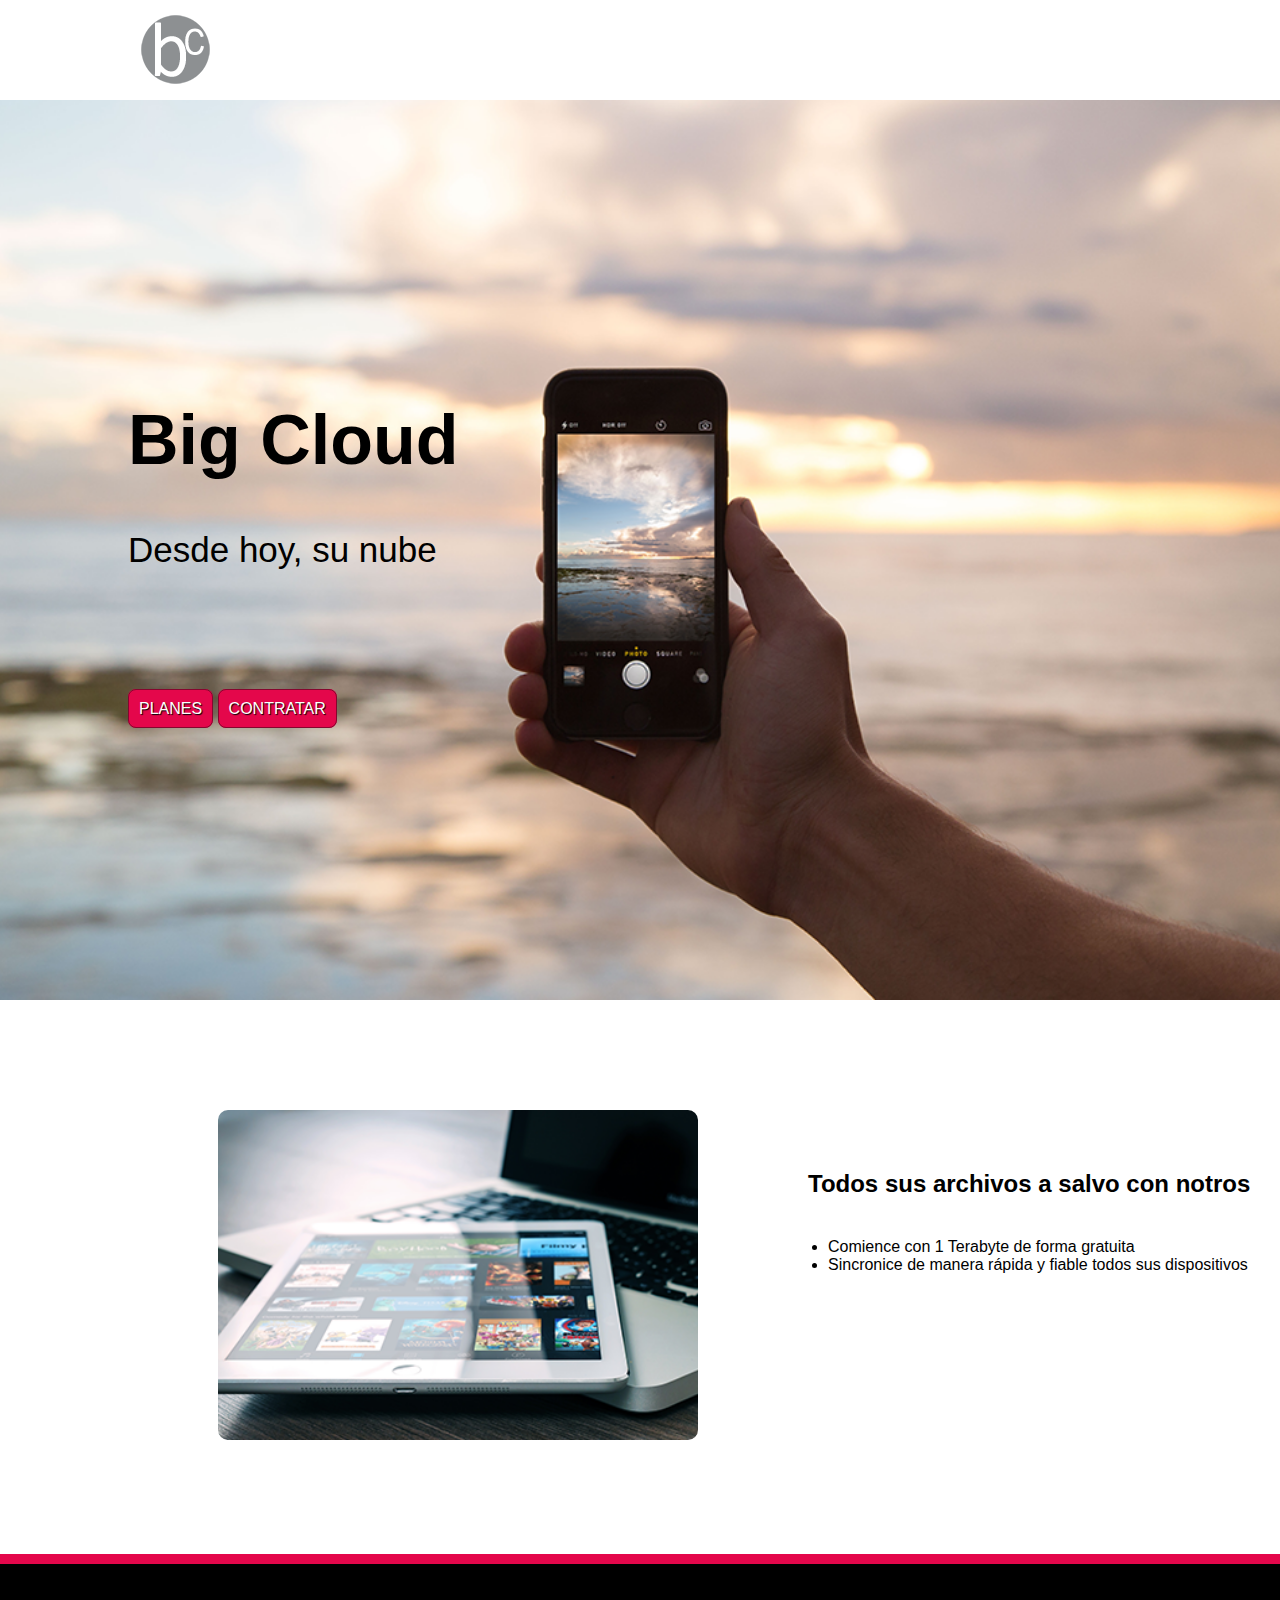
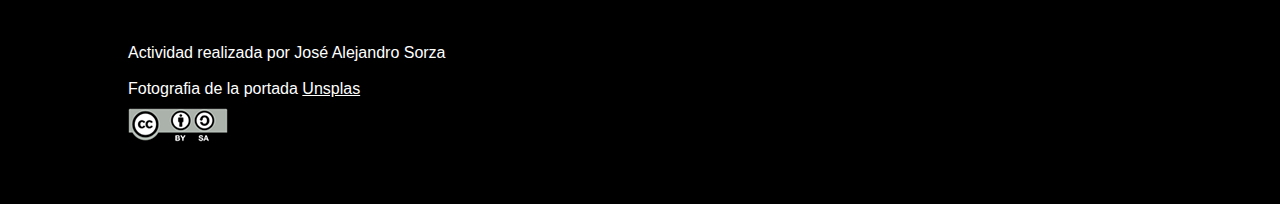
==== bigcloud.html @ 2f7224ab "final" ====
<!DOCTYPE html>
<html lang="en">
<head>
	<meta charset="UTF-8">
	<title>Big Cloud</title>
	<meta name="viewport" content="width=device-width, user-scalable=no, initial-scale=1.0, maximum-scale=1.0, minimum-scale=1.0">
	<link rel="stylesheet" href="css/estilosinicio.css">
</head>
<body>
	<div id="container-fluide">
		<header>
			<div id="container">
				<a href="bigcloud.html"><img src="img/logo-bc.png" alt="logo-bc"></a>
			</div>
		</header>
		<section>
			<div class="banner"></div>
			<div id="container">
				<div class="txt1">
					<div>
						<h1>Big Cloud</h1>
						<p>Desde hoy, su nube</p>
					</div>
				</div>
				<div class="botones">
					<a class="bt" href="planes.html">Planes</a>
					<a class="bt" href="contratar.html">Contratar</a>
				</div>
			</div>
		</section>
		<section>
			<div id="container">
				<div class="col-1">
					<div class="img"></div>
					<div class="txt2">
						<h2>Todos sus archivos a salvo con notros</h2>
						<ul>
							<li>Comience con 1 Terabyte de forma gratuita</li>
							<li>Sincronice de manera rápida y fiable todos sus dispositivos</li>
						</ul>
					</div>
				</div>
			</div>
		</section>
		<footer>
			<div id="container">
				<div></div>
				<div class="txt3">
			<p>Actividad realizada por José Alejandro Sorza</p>
			<br>
			<p>Fotografia de la portada <a href="https://unsplash.com/">Unsplas</a></p>
			</div>
			<div> <a href="http://creativecommons.org/licenses/by-sa/4.0/."><img src="img/creative-commons.png" href="" style="padding-top: 10px"></a></div>
			</div>
		</footer>
	</div>
</body>
</html>
---- css/estilosinicio.css ----
*{
	margin:0px auto;
	padding: 0;
	box-sizing: border-box;
}

html{
	font-family: "Lucida Sans", sans-serif;
}

#container-fluide{
	position: relative;
	width: 100%;
	height:100%;
	margin:0px auto;

}

#container{
	position: relative;
	width: 80%;
	margin:0px auto;
}

header{
	height: 100px;
	padding: 12px;
}

.banner{
	background-image: url(../img/bg-seccion1.png);
	background-repeat: no-repeat;
	background-size: cover;
	background-clip: content-box;
	background-position: center;
	margin: auto;
	width: 100%;
	height: 900px;
}

.txt1{
	position: absolute;
	top: -600px;
}

.txt1 h1{
	font-size: 70px;
	margin-bottom: 50px;
}

.txt1 p{
	font-size: 35px;
}

.txt1 h1:hover{
	color: #E4074B;
	text-shadow: 1px 2px 4px #5E5E5E;

}

.txt1 p:hover{
	color: #E4074B;
	text-shadow: 2px 2px #999999;
	transition-property: color, text-shadow;
	transition-duration: 0.5s, 0.5s;
	transition-timing-function: linear, ease-out; 
}

.botones{
 	 position: absolute;
 	 top: -300px;
}

.bt{
	padding: 10px; /*espacio alrededor texto*/
	background-color: #E4074B; /*color botón*/
	color: #ffffff; /*color texto*/
	text-decoration: none; /*decoración texto*/
	text-transform: uppercase; 
	text-shadow: 1px 1px 1px #000000;
	border-radius: 8px 8px 8px 8px;
	border: 1.5px solid #85062E;
 }

 .botones a:hover{
	background-color: #98002E;
	color: white;
	box-shadow:inset 3px 3px 10px 1px #6B0022;
	text-shadow: 1px 2px 4px #5E5E5E;
	border: 1.5px solid #4E021A;
}

.col-1{
	height: 100%;
	width: 100%;
	position: flex;
	display: flex;
	display: inline-block;
	align-items: center;
	justify-content: center;
}
	
.img, .txt2 {
	height: 350px;
	width: 500px;
	margin-left: 80px;
	display: inline-block;
	margin-bottom: 100px;
	padding: 20px;
	margin-top: 100px;	
}

.img{
	background-image: url(../img/seccion2.png);
	background-repeat: no-repeat;
	background-size: cover;
	border-radius: 20px 20px 20px 20px;
	box-shadow:  	;
	border: 10px solid white;
}

.txt2{
	position: absolute;
}

.txt2 h2{
	margin-top: 50px;
	margin-bottom: 40px;
}

.txt2 ul{
	margin-left: 20px;
}

footer{
	height: 250px;
	background-color: black;
	border-top: 10px solid #E4074B;
}

.txt3 p{
	color: white;
	
}
.txt3{
	padding-top: 80px;
}

.txt3 a{
	color: white;
}

@media only screen and (max-width: 860px) {
	#container {
		width: 90%
	}

	.txt1{
		top: -850px;
	}

	.botones{
		width: 100%;
		display: flex;
		top: -100px;
	}

	.bt{
		width: 100%;
		text-align: center;	
	}

	.col-1{
		width: 100%;
		height: 600px;
	}

	.img, .txt2{
		margin:0 auto;
		width: 100%
	}

	.img{
		margin-top: 20px;
	}
}
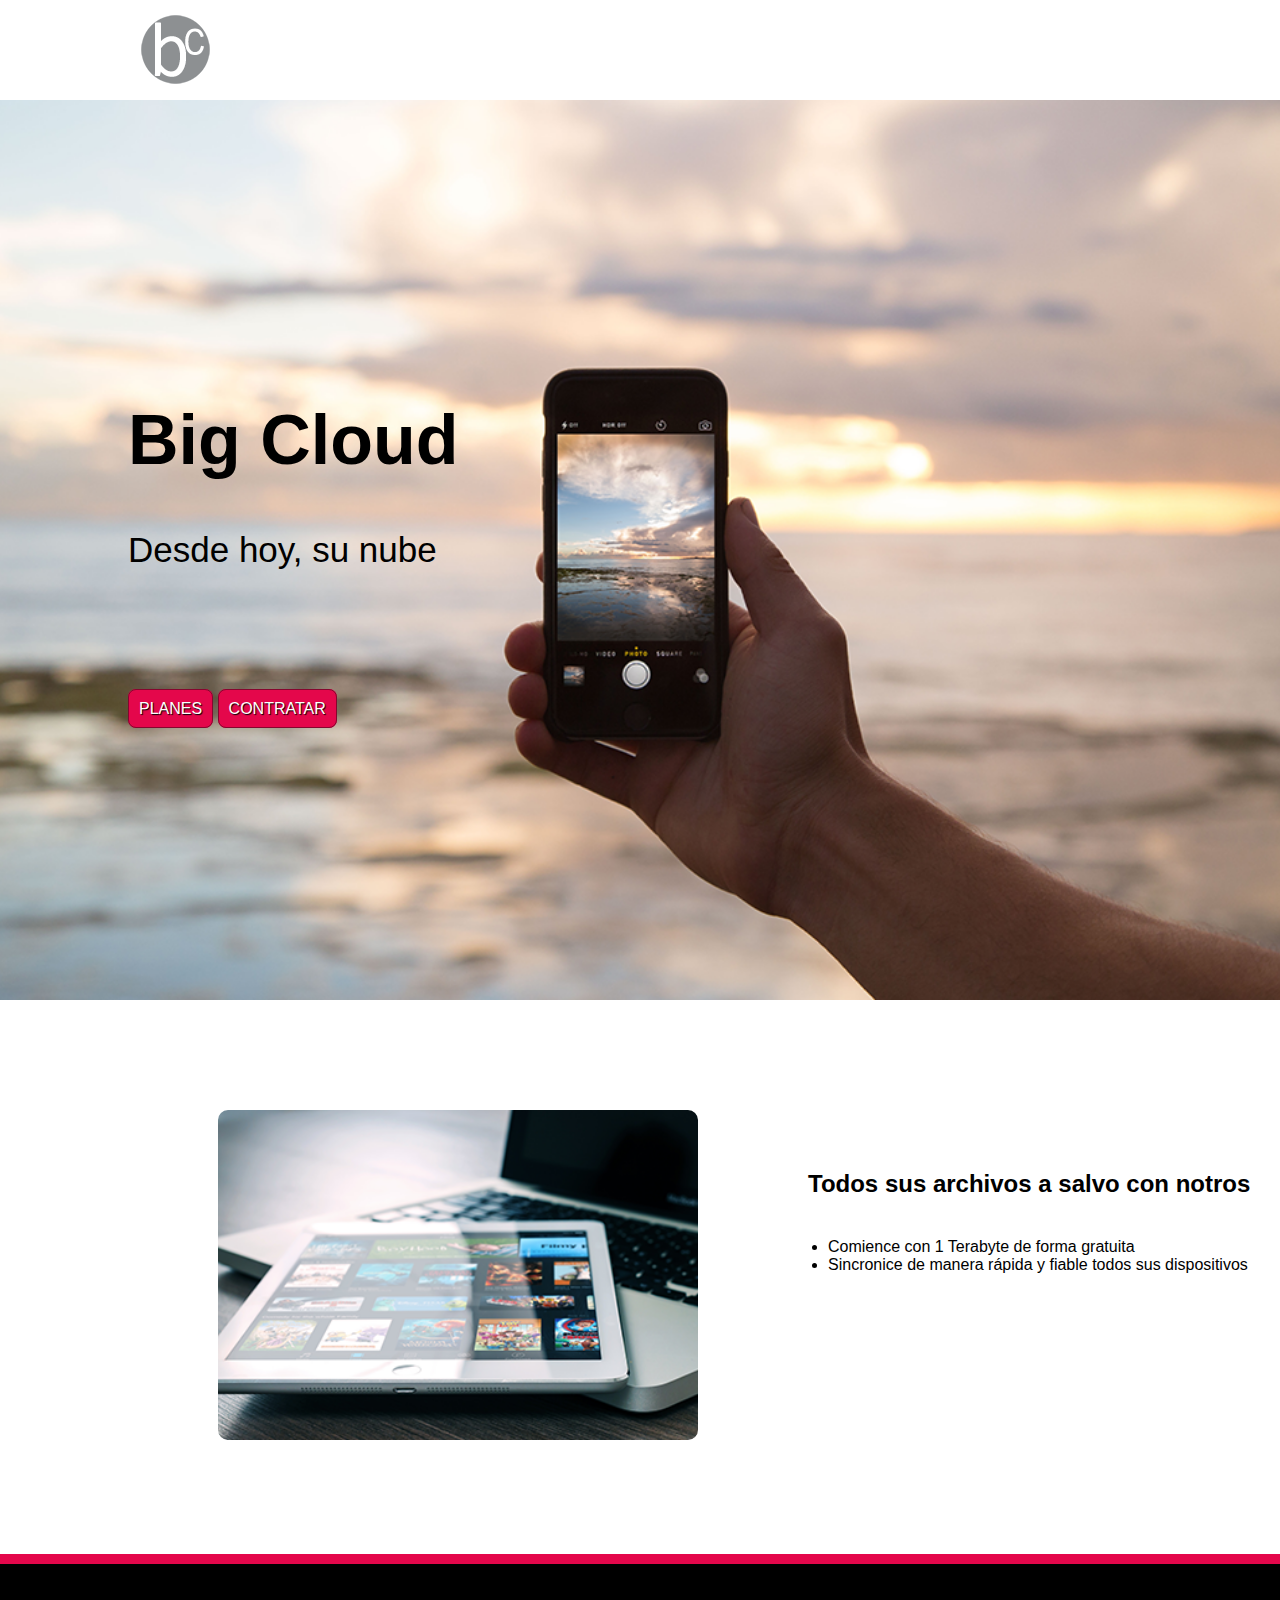
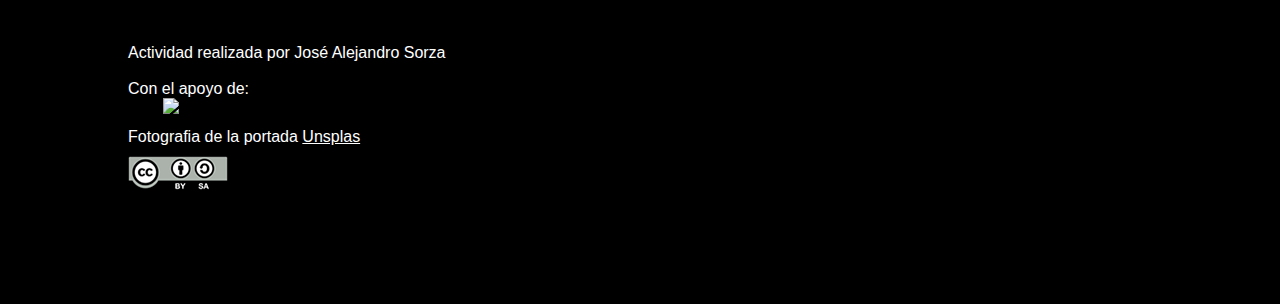
==== commit f6c340b5: "1" ====
--- a/bigcloud.html
+++ b/bigcloud.html
@@ -1,11 +1,14 @@
 <!DOCTYPE html>
 <html lang="en">
+
 <head>
 	<meta charset="UTF-8">
 	<title>Big Cloud</title>
-	<meta name="viewport" content="width=device-width, user-scalable=no, initial-scale=1.0, maximum-scale=1.0, minimum-scale=1.0">
+	<meta name="viewport"
+		content="width=device-width, user-scalable=no, initial-scale=1.0, maximum-scale=1.0, minimum-scale=1.0">
 	<link rel="stylesheet" href="css/estilosinicio.css">
 </head>
+
 <body>
 	<div id="container-fluide">
 		<header>
@@ -46,13 +49,19 @@
 			<div id="container">
 				<div></div>
 				<div class="txt3">
-			<p>Actividad realizada por José Alejandro Sorza</p>
-			<br>
-			<p>Fotografia de la portada <a href="https://unsplash.com/">Unsplas</a></p>
-			</div>
-			<div> <a href="http://creativecommons.org/licenses/by-sa/4.0/."><img src="img/creative-commons.png" href="" style="padding-top: 10px"></a></div>
+					<p>Actividad realizada por José Alejandro Sorza</p>
+					<br>
+					<div>
+						<p class="t">Con el apoyo de:</p>
+						<img class="i" src="img/ViveLab Boyacá logo oficial.png" width="170px">
+					</div>
+					<p>Fotografia de la portada <a href="https://unsplash.com/">Unsplas</a></p>
+				</div>
+				<div> <a href="http://creativecommons.org/licenses/by-sa/4.0/.">
+						<img src="img/creative-commons.png" href="" style="padding-top: 10px"></a></div>
 			</div>
 		</footer>
 	</div>
 </body>
+
 </html>--- a/css/estilosinicio.css
+++ b/css/estilosinicio.css
@@ -1,33 +1,33 @@
-*{
-	margin:0px auto;
+* {
+	margin: 0px auto;
 	padding: 0;
 	box-sizing: border-box;
 }
 
-html{
+html {
 	font-family: "Lucida Sans", sans-serif;
 }
 
-#container-fluide{
+#container-fluide {
 	position: relative;
 	width: 100%;
-	height:100%;
-	margin:0px auto;
+	height: 100%;
+	margin: 0px auto;
 
 }
 
-#container{
+#container {
 	position: relative;
 	width: 80%;
-	margin:0px auto;
+	margin: 0px auto;
 }
 
-header{
+header {
 	height: 100px;
 	padding: 12px;
 }
 
-.banner{
+.banner {
 	background-image: url(../img/bg-seccion1.png);
 	background-repeat: no-repeat;
 	background-size: cover;
@@ -38,59 +38,63 @@
 	height: 900px;
 }
 
-.txt1{
+.txt1 {
 	position: absolute;
 	top: -600px;
 }
 
-.txt1 h1{
+.txt1 h1 {
 	font-size: 70px;
 	margin-bottom: 50px;
 }
 
-.txt1 p{
+.txt1 p {
 	font-size: 35px;
 }
 
-.txt1 h1:hover{
+.txt1 h1:hover {
 	color: #E4074B;
 	text-shadow: 1px 2px 4px #5E5E5E;
 
 }
 
-.txt1 p:hover{
+.txt1 p:hover {
 	color: #E4074B;
 	text-shadow: 2px 2px #999999;
 	transition-property: color, text-shadow;
 	transition-duration: 0.5s, 0.5s;
-	transition-timing-function: linear, ease-out; 
+	transition-timing-function: linear, ease-out;
 }
 
-.botones{
- 	 position: absolute;
- 	 top: -300px;
+.botones {
+	position: absolute;
+	top: -300px;
 }
 
-.bt{
-	padding: 10px; /*espacio alrededor texto*/
-	background-color: #E4074B; /*color botón*/
-	color: #ffffff; /*color texto*/
-	text-decoration: none; /*decoración texto*/
-	text-transform: uppercase; 
+.bt {
+	padding: 10px;
+	/*espacio alrededor texto*/
+	background-color: #E4074B;
+	/*color botón*/
+	color: #ffffff;
+	/*color texto*/
+	text-decoration: none;
+	/*decoración texto*/
+	text-transform: uppercase;
 	text-shadow: 1px 1px 1px #000000;
 	border-radius: 8px 8px 8px 8px;
 	border: 1.5px solid #85062E;
- }
+}
 
- .botones a:hover{
+.botones a:hover {
 	background-color: #98002E;
 	color: white;
-	box-shadow:inset 3px 3px 10px 1px #6B0022;
+	box-shadow: inset 3px 3px 10px 1px #6B0022;
 	text-shadow: 1px 2px 4px #5E5E5E;
 	border: 1.5px solid #4E021A;
 }
 
-.col-1{
+.col-1 {
 	height: 100%;
 	width: 100%;
 	position: flex;
@@ -99,55 +103,61 @@
 	align-items: center;
 	justify-content: center;
 }
-	
-.img, .txt2 {
+
+.img,
+.txt2 {
 	height: 350px;
 	width: 500px;
 	margin-left: 80px;
 	display: inline-block;
 	margin-bottom: 100px;
 	padding: 20px;
-	margin-top: 100px;	
+	margin-top: 100px;
 }
 
-.img{
+.img {
 	background-image: url(../img/seccion2.png);
 	background-repeat: no-repeat;
 	background-size: cover;
 	border-radius: 20px 20px 20px 20px;
-	box-shadow:  	;
 	border: 10px solid white;
 }
 
-.txt2{
+.txt2 {
 	position: absolute;
 }
 
-.txt2 h2{
+.txt2 h2 {
 	margin-top: 50px;
 	margin-bottom: 40px;
 }
 
-.txt2 ul{
+.txt2 ul {
 	margin-left: 20px;
 }
 
-footer{
-	height: 250px;
+footer {
+	height: 350px;
 	background-color: black;
 	border-top: 10px solid #E4074B;
 }
 
-.txt3 p{
+.txt3 p {
 	color: white;
-	
+
 }
-.txt3{
+
+.txt3 {
 	padding-top: 80px;
 }
 
-.txt3 a{
+.txt3 a {
 	color: white;
+}
+
+.i {
+	margin-left: 35px;
+	margin-bottom: 10px;
 }
 
 @media only screen and (max-width: 860px) {
@@ -155,34 +165,33 @@
 		width: 90%
 	}
 
-	.txt1{
+	.txt1 {
 		top: -850px;
 	}
 
-	.botones{
+	.botones {
 		width: 100%;
 		display: flex;
 		top: -100px;
 	}
 
-	.bt{
+	.bt {
 		width: 100%;
-		text-align: center;	
+		text-align: center;
 	}
 
-	.col-1{
+	.col-1 {
 		width: 100%;
 		height: 600px;
 	}
 
-	.img, .txt2{
-		margin:0 auto;
+	.img,
+	.txt2 {
+		margin: 0 auto;
 		width: 100%
 	}
 
-	.img{
+	.img {
 		margin-top: 20px;
 	}
-}
-
-
+}